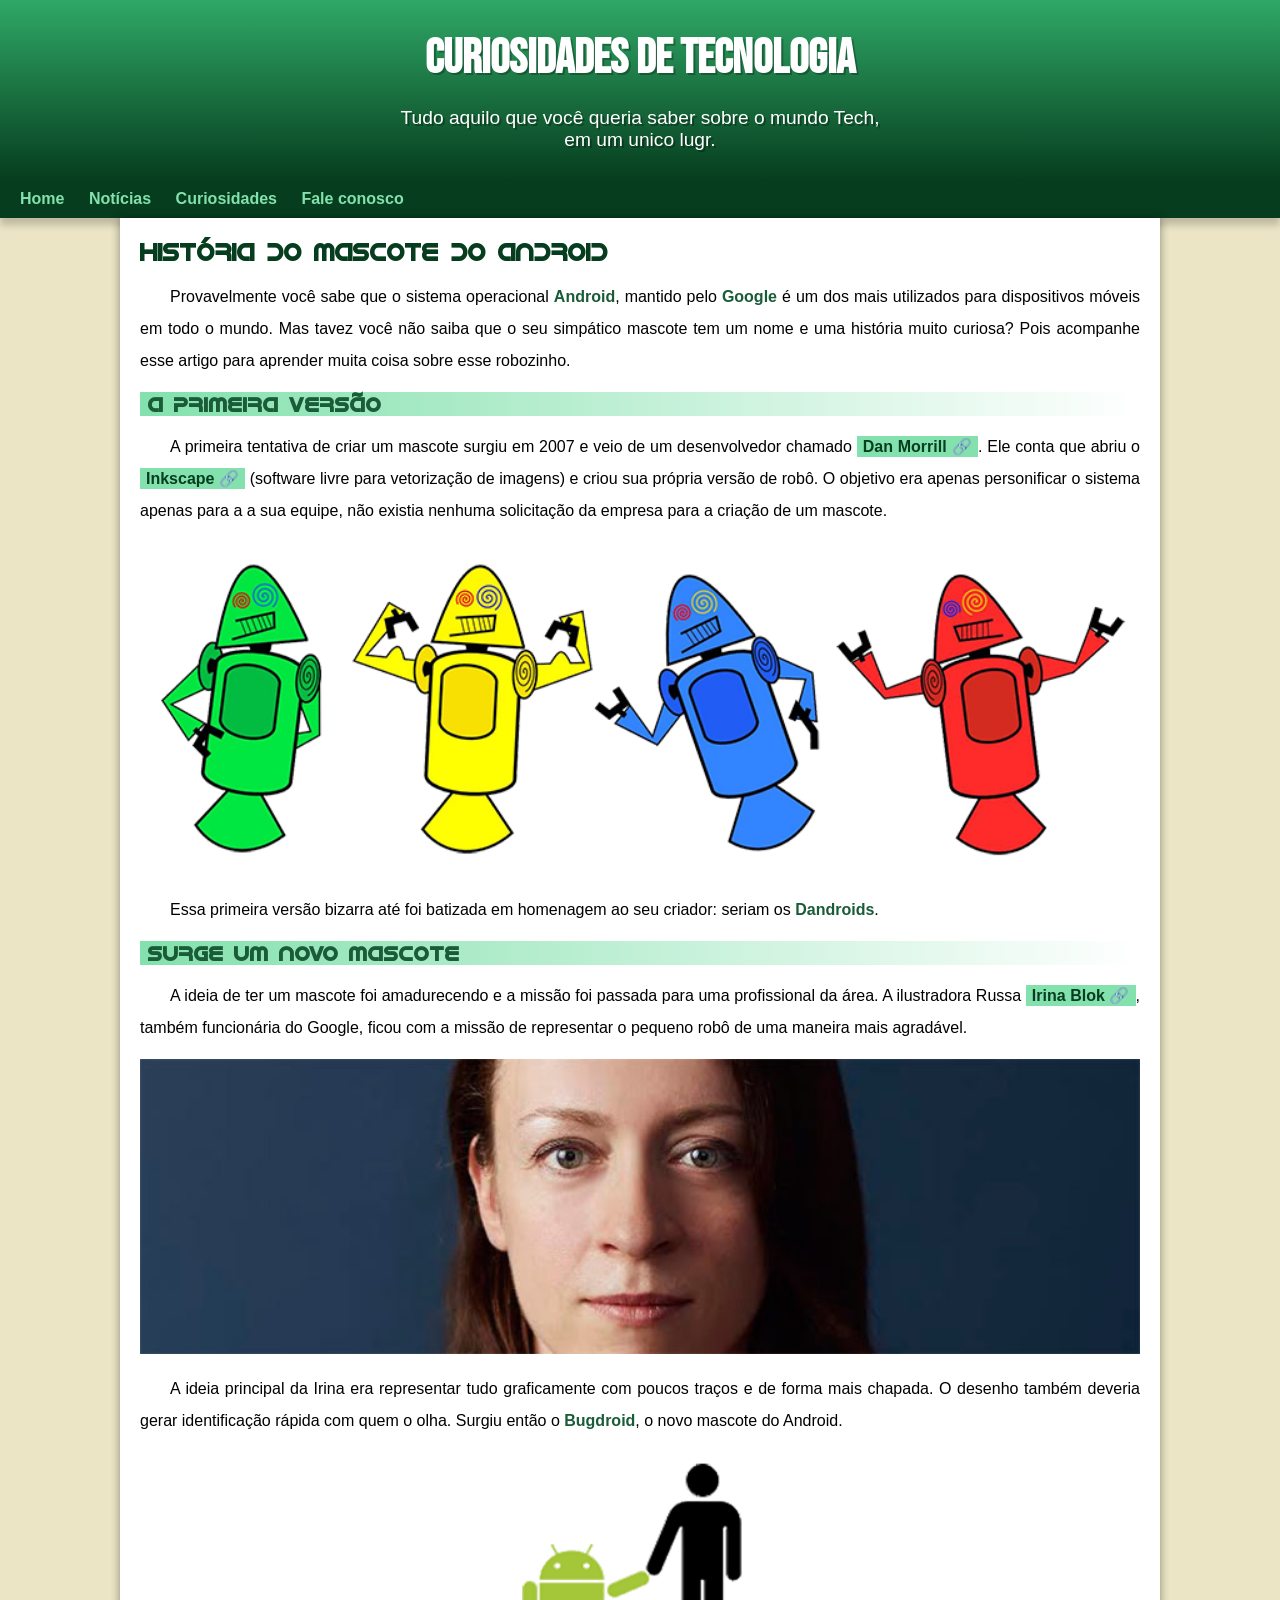
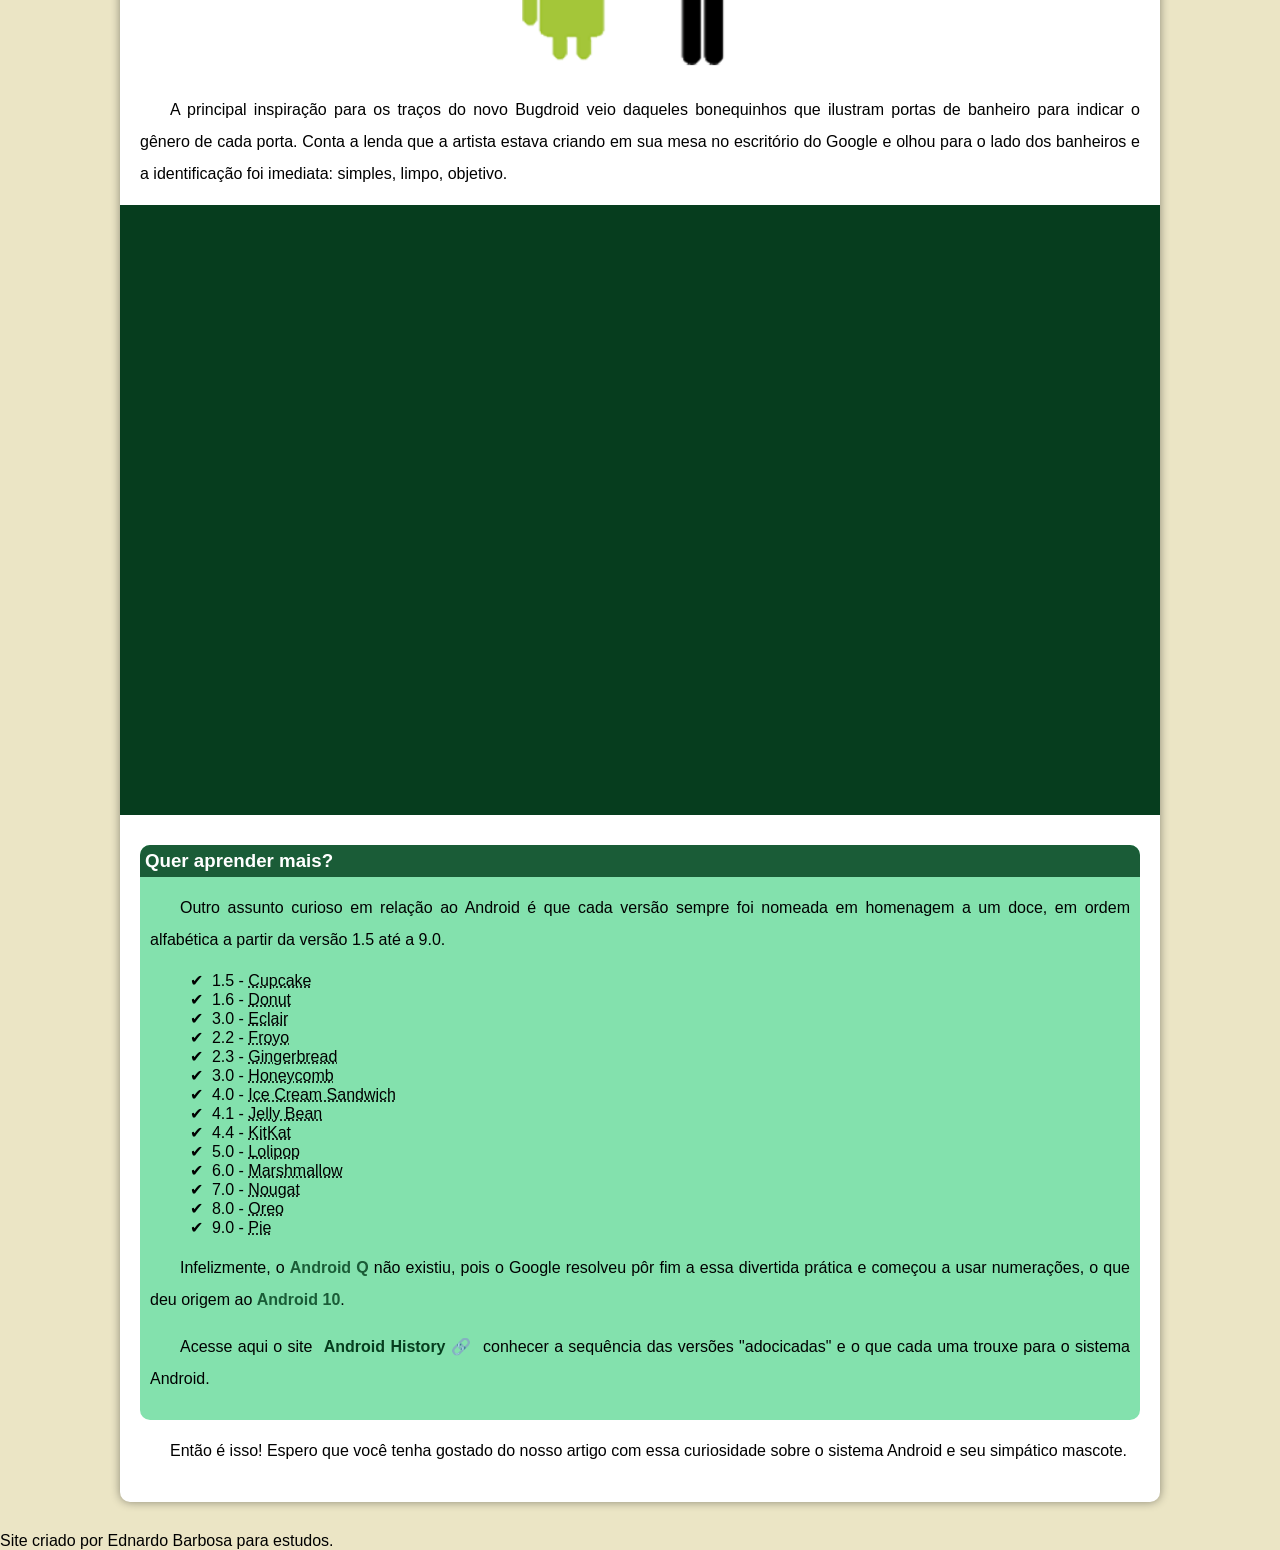
==== index.html @ 28becd74 "Novo site" ====
<!DOCTYPE html>
<html lang="pt-br">
<head>
    <meta charset="UTF-8">
    <meta name="viewport" content="width=device-width, initial-scale=1.0">
    <title>Como surgiu o mascoste do Android?</title>
    <link rel="shortcut icon" href="imagens/favicon.ico" type="image/x-icon">
    <link rel="stylesheet" href="estilo/style.css">
</head>
<body>
    <header>
        <h1>Curiosidades de Tecnologia</h1>
        <p>Tudo aquilo que você queria saber sobre o mundo Tech, em um unico lugr.</p>
    </header>
    <nav>
        <a href="">Home</a>
        <a href="">Notícias</a>
        <a href="">Curiosidades</a>
        <a href="">Fale conosco</a>
    </nav>
    <main>
        <article>
            <h1>História do Mascote do Android</h1>

            <p>Provavelmente você sabe que o sistema operacional <strong>Android</strong>, mantido pelo <strong>Google</strong> é um dos mais utilizados para dispositivos móveis em todo o mundo. Mas tavez você não saiba que o seu simpático mascote tem um nome e uma história muito curiosa? Pois acompanhe esse artigo para aprender muita coisa sobre esse robozinho.</p>

            <h2>A primeira versão</h2>

            <p>A primeira tentativa de criar um mascote surgiu em 2007 e veio de um desenvolvedor chamado <a href="https://ausdroid.net/news/2013/01/04/dan-morrill-shows-us-the-android-mascots-that-could-have-been/" target="_blank" class="externo">Dan Morrill</a>. Ele conta que abriu o <a rel="stylesheet" href="https://inkscape.org/release/inkscape-1.4.2/windows/64-bit/msi/dl/" target="_blank" class="externo">Inkscape</a> (software livre para vetorização de imagens) e criou sua própria versão de robô. O objetivo era apenas personificar o sistema apenas para a a sua equipe, não existia nenhuma solicitação da empresa para a criação de um mascote.</p>

            <picture>
                <source media="(max-width: 630px)" srcset="imagens/dan-droids-pq.png">
                <img src="imagens/dan-droids.png" alt="Primeiro mascote do Android">
            </picture>

            <p>Essa primeira versão bizarra até foi batizada em homenagem ao seu criador: seriam os <strong>Dandroids</strong>.</p>

            <h2>Surge um novo mascote</h2>

            <p>A ideia de ter um mascote foi amadurecendo e a missão foi passada para uma profissional da área. A ilustradora Russa <a href="https://www.irinablok.com/android" target="_blank" class="externo">Irina Blok</a>, também funcionária do Google, ficou com a missão de representar o pequeno robô de uma maneira mais agradável.</p>

            <picture>
                <source media="(max-width: 630px)" srcset="imagens/irina-blok-pq.jpg">
                <img src="imagens/irina-blok.jpg" alt="Irina Block, Criadora do BugDroid.">
            </picture>

            <p>A ideia principal da Irina era representar tudo graficamente com poucos traços e de forma mais chapada. O desenho também deveria gerar identificação rápida com quem o olha. Surgiu então o <strong> Bugdroid</strong>, o novo mascote do Android.</p>

            <img src="imagens/bugdroid.png" class="pequena" alt="BugDroid">

            <p>A principal inspiração para os traços do novo Bugdroid veio daqueles bonequinhos que ilustram portas de banheiro para indicar o gênero de cada porta. Conta a lenda que a artista estava criando em sua mesa no escritório do Google e olhou para o lado dos banheiros e a identificação foi imediata: simples, limpo, objetivo.</p>

            <div class="video">
                <iframe width="560" height="315" src="https://www.youtube.com/embed/l2UDgpLz20M?si=VCGYDlXEaElF0R5p" title="YouTube video player" frameborder="0" allow="accelerometer; autoplay; clipboard-write; encrypted-media; gyroscope; picture-in-picture; web-share" referrerpolicy="strict-origin-when-cross-origin" allowfullscreen></iframe></div>
                                    
            <aside>
                <h3>Quer aprender mais?</h3>

                <p>Outro assunto curioso em relação ao Android é que cada versão sempre foi nomeada em homenagem a um doce, em ordem alfabética a partir da versão 1.5 até a 9.0.</p>

                <ul>
                    <li>1.5 - <abbr title="Bolo de copo">Cupcake</abbr></li>
                    <li>1.6 - <abbr title="Rosquinha">Donut</abbr></li>
                    <li>3.0 - <abbr title="Bomba">Eclair</abbr></li>
                    <li>2.2 - <abbr title="Iogurte congelado">Froyo</abbr></li>
                    <li>2.3 - <abbr title="Biscoito de Gengibre">Gingerbread</abbr></li>
                    <li>3.0 - <abbr title="Favo de mel">Honeycomb</abbr></li>
                    <li>4.0 - <abbr title="Sanduíche de sorvete">Ice Cream Sandwich</abbr></li>
                    <li>4.1 - <abbr title="Jujuba">Jelly Bean</abbr></li>
                    <li>4.4 - <abbr title="KiKat">KitKat</abbr></li>
                    <li>5.0 - <abbr title="Pirulito">Lolipop</abbr></li>
                    <li>6.0 - <abbr title="Marshmallow">Marshmallow</abbr></li>
                    <li>7.0 - <abbr title="Torrone">Nougat</abbr></li>
                    <li>8.0 - <abbr title="Oreo">Oreo</abbr></li>
                    <li>9.0 - <abbr title="Torta">Pie</abbr></li>
                </ul>
                <p>
                    Infelizmente, o <strong>Android Q</strong> não existiu, pois o Google resolveu pôr fim a essa divertida prática e começou a usar numerações, o que deu origem ao <strong>Android 10</strong>.                   
                </p>

                <p>
                    Acesse aqui o site <a href="https://www.android.com/intl/en_uk/history/#/donut" target="_blank" class="externo">Android History</a> conhecer a sequência das versões "adocicadas" e o que cada uma trouxe para o sistema Android.
                </p>
            </aside>

            <p>Então é isso! Espero que você tenha gostado do nosso artigo com essa curiosidade sobre o sistema Android e seu simpático mascote.</p>
        </article>        
    </main>
    <footer>
        <p>Site criado por Ednardo Barbosa para estudos.</p>
    </footer>
    
</body>
</html>
---- estilo/style.css ----
@charset "utf-8";

@import url('https://fonts.googleapis.com/css2?family=Bebas+Neue&display=swap');

@font-face {
    font-family: 'Android';
    src: url('../fontes/idroid.otf') format('opentype');
    font-weight: normal;
}

:root {
    --cor0:#ebe5c5;
    --cor1:#83e1ad;
    --cor2:#3ddc84;
    --cor3:#2fa866;
    --cor4:#1a5c37;
    --cor5:#063d1e;

    --fonte-padrao: Arial, Verdana, Helvetica, sans-serif;
    --fonte-destaque: 'Bebas Neue', cursive;
    --fonte-adroid: 'Android', cursive;
}
/*Configuração global
 *p, h1,h2... */
* {
    margin: 0px;
    font-family: var(--fonte-padrao);
}

body {
    background-color: var(--cor0);
    font-family: var(--fonte-padrao);
}

a.externo::after {
    content: '\00A0\1F517';
}

main p {
    margin: 15px 0px;
    text-align: justify;
}

header {
    background-image: linear-gradient(to bottom, var(--cor3), var(--cor5));
    min-height: 150px;
    text-align: center;
    padding-top: 30px;
}

header > h1 {
    color: white;
    font-family: var(--fonte-destaque);  
    font-size: 3em;
    margin-bottom: 20px;  
    text-shadow: 2px 2px 0px rgba(0, 0, 0, 0.267);
}

header >p {
    font-family: var(--fonte-padrao);
    font-size: 1.2em;
    color: white;
    max-width: 500px;
    padding-right: 10px;
    padding-left: 10px;
    margin: auto;
    margin-bottom: 20px;
    text-shadow: 2px 2px 0px rgba(0, 0, 0, 0.315);
}

nav {
    background-color: var(--cor5);
    padding: 10px;
    box-shadow: 0px 7px 7px rgba(0, 0, 0, 0.192);
}

nav > a {
    color: var(--cor1);
    padding: 10px;
    border-radius: 5px;
    text-decoration: none;
    font-weight: bold;
    transition-duration: 0.5s;
}

nav > a:hover {
    background-color: var(--cor3);
    color: var(--cor5);
}

main {
    min-width: 300px;
    max-width: 1000px;;
    margin: auto;
    margin-bottom: 30px;
    padding: 20px;
    background-color: white;  
    box-shadow: 0px 0px 10px rgba(0, 0, 0, 0.41);  
    border-bottom-left-radius: 10px;
    border-bottom-right-radius: 10px;
}

main  h1 {
    color: var(--cor5);
    font-family: var(--fonte-adroid);
}

main h2 {
    font-family: var(--fonte-adroid);
    color: var(--cor4);
    font-size: 1.3em;
    background-image: linear-gradient(to right, var(--cor1), transparent);
    text-indent: 8px;
}
main img {
    width: 100%;
}

main p {
    margin: 15px 0px;
    text-align: justify;
    text-indent: 30px;
    font-size: 1em;
    line-height: 2em; /*Altura da linha*/
}

main strong {
    color: var(--cor4);
    font-weight: bold;
}

main a {
    text-decoration: none;
    font-weight: bold;    
    color: var(--cor5);
    background-color: var(--cor1);
    padding: 2px 6px;
}

main a:hover {
    text-decoration: underline;
    color: var(--cor4);
}

main img.pequena {
    max-width: 350px;
    display: block;
    margin: auto;
}

div.video {
    background-color: var(--cor5);
    margin: 0px -20px 30px -20px;
    padding: 20px;
    padding-bottom: 59%;
    position: relative;
}

div.video > iframe {
    position: absolute;
    top: 5%;
    left: 5%;
    width: 90%;
    height: 90%;
}

aside {
    background-color: var(--cor1);
    padding: 10px;
    border-radius: 10px;
}

aside > ul {
    list-style-type: '\2714\00A0\00A0';
    list-style-position: inside;
    /*columns: 2;*/
}

aside > h3 {
    background-color: var(--cor4);
    color: white;
    padding: 5px;
    margin: -10px -10px 0px -10px;
    border-radius: 10px 10px 0px 0px;
    box-shadow: 3px 3px 8px rgba(0, 0, 0, 0.281;
}

footer {
    background-color: var(--cor5);
    color: white;
    text-align: center;
    font-size: 0.8em;
    padding: 5px;
}

footer a {
    color: white;
    font-weight: bolder;
    text-decoration: none;
}

footer a:hover {
    text-decoration: underline;
    color: var(--cor1);
}
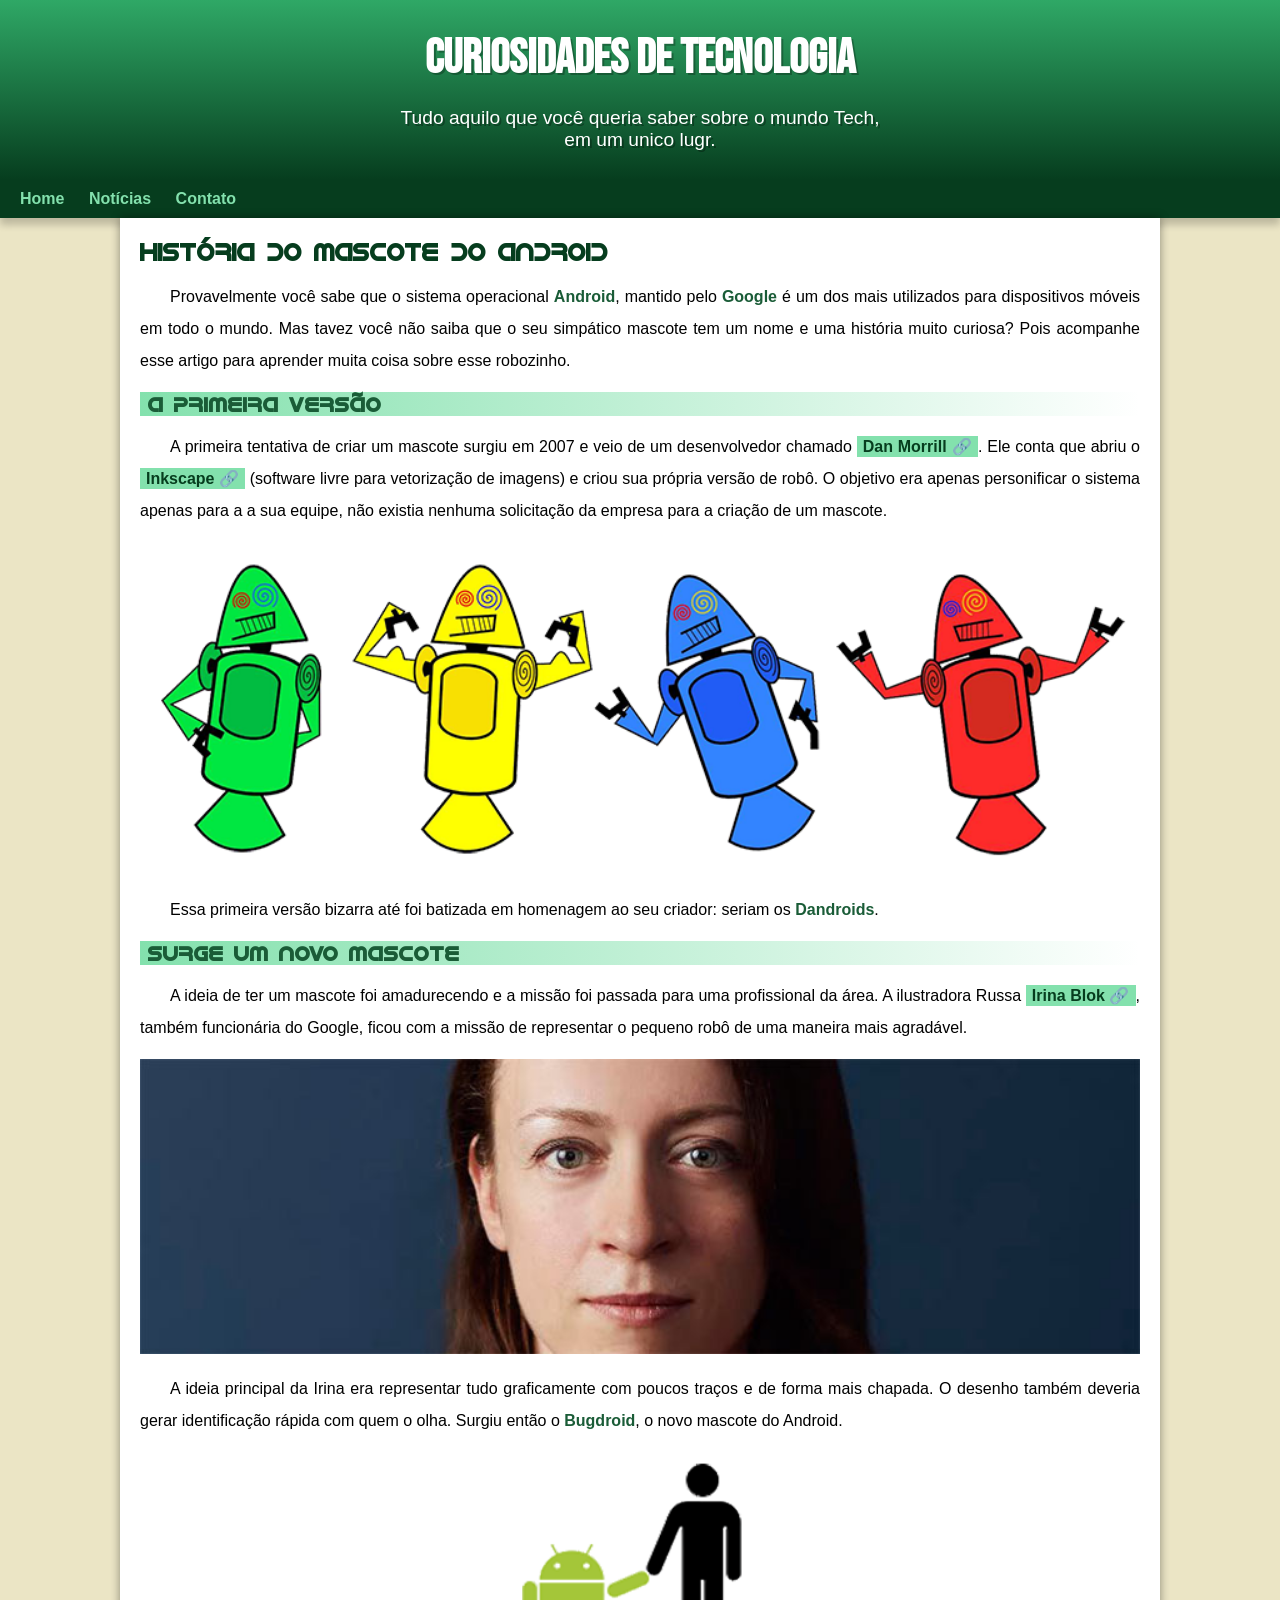
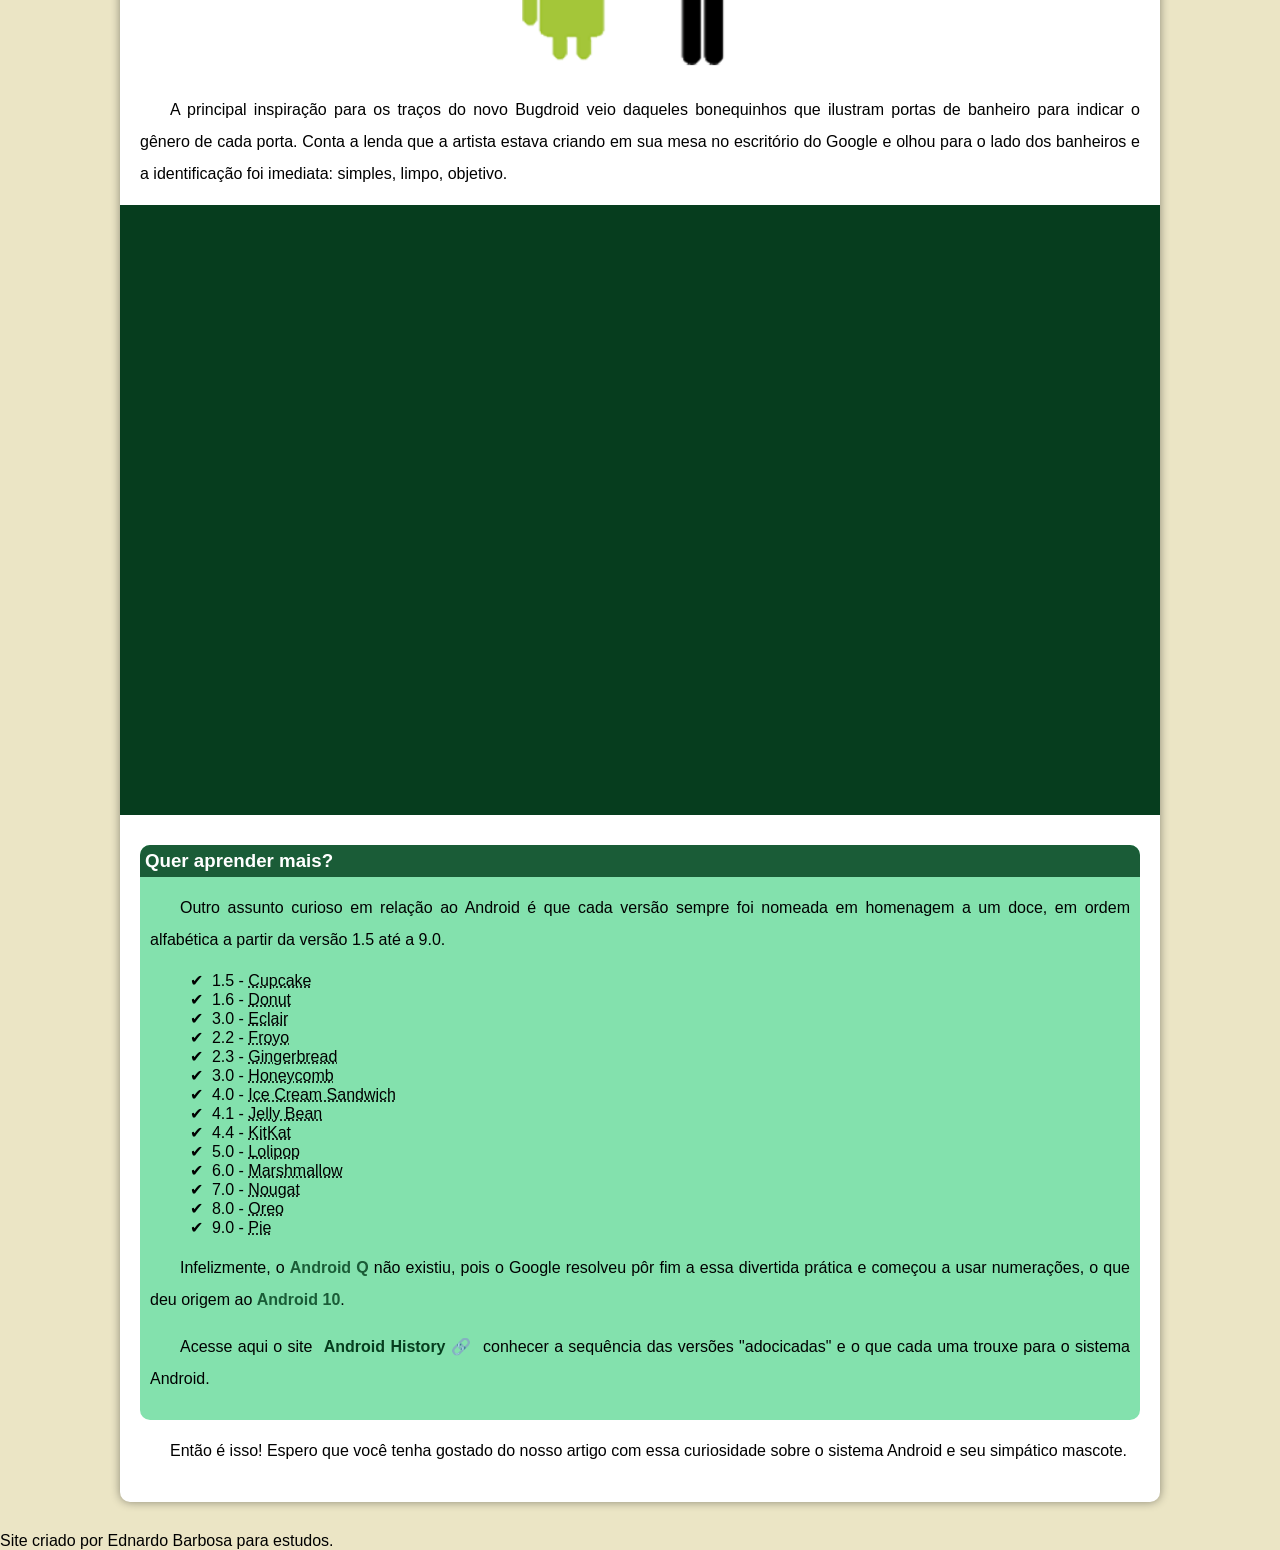
==== commit aaf3681b: "Problema de padding resolvido" ====
--- a/index.html
+++ b/index.html
@@ -15,8 +15,7 @@
     <nav>
         <a href="">Home</a>
         <a href="">Notícias</a>
-        <a href="">Curiosidades</a>
-        <a href="">Fale conosco</a>
+        <a href="">Contato</a>
     </nav>
     <main>
         <article>
--- a/estilo/style.css
+++ b/estilo/style.css
@@ -64,7 +64,7 @@
     padding-right: 10px;
     padding-left: 10px;
     margin: auto;
-    margin-bottom: 20px;
+    padding-bottom: 20px;
     text-shadow: 2px 2px 0px rgba(0, 0, 0, 0.315);
 }
 
